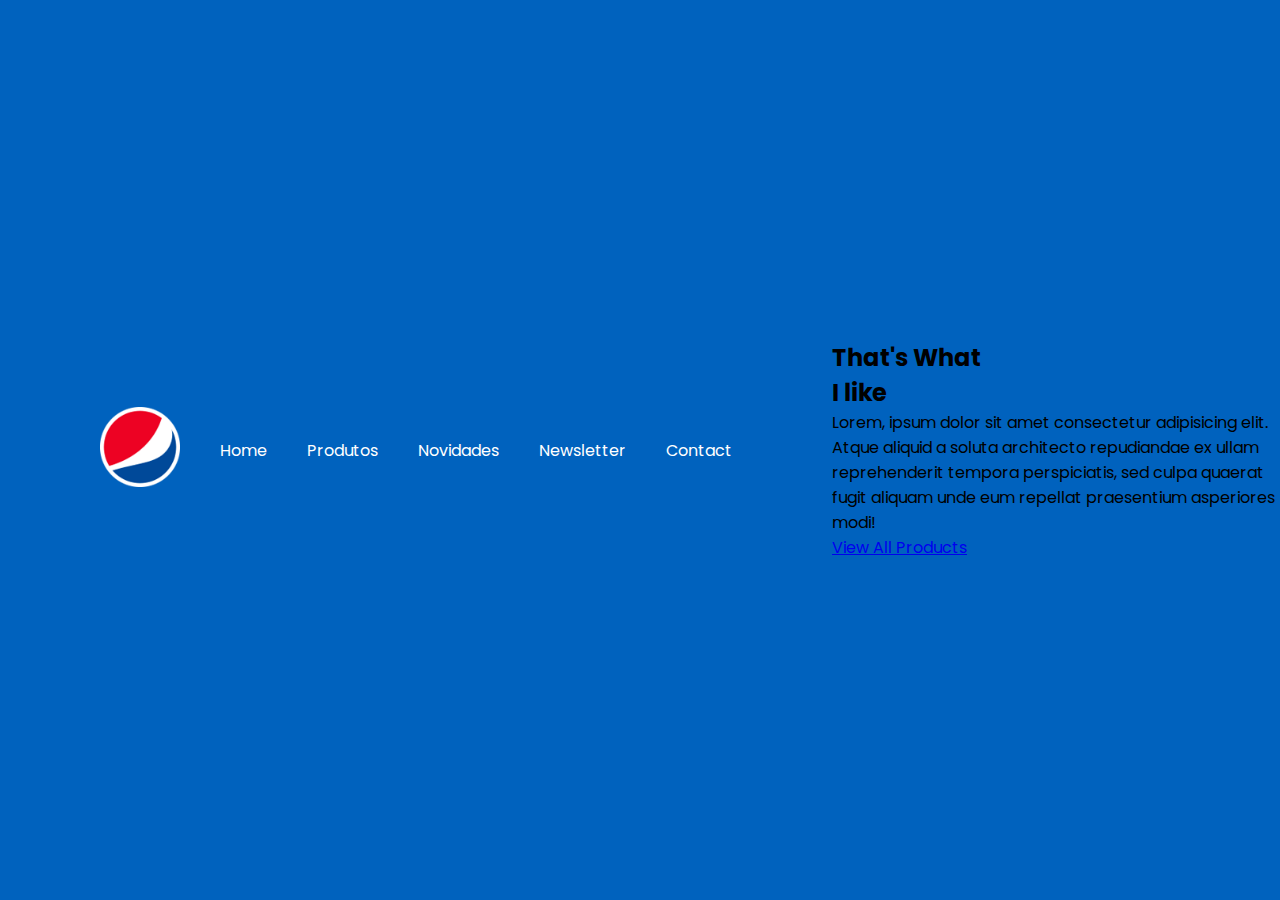
==== Landing page/index.html @ 7a20755a "imagens landing page" ====
<!DOCTYPE html>
<html lang="en">
<head>
    <meta charset="UTF-8">
    <link rel="stylesheet" href="style.css">
    <title>\Pepsi Website Landing Page</title>
</head>
<body>
    <section class="sec">
        <header>
            <a hhef="#"><img src="images/logo.png" class="logo"></a>
            <ul>
                <li><a href="#">Home</a></li>
                <li><a href="#">Produtos</a></li>
                <li><a href="#">Novidades</a></li>
                <li><a href="#">Newsletter</a></li>
                <li><a href="#">Contact</a></li>
            </ul>            
        </header>
        <div class="content">
            <div class="textBox">
                <h2>That's What<br><span>I like</span></h2>
                <p>Lorem, ipsum dolor sit amet consectetur adipisicing elit. Atque aliquid a soluta architecto repudiandae ex ullam reprehenderit tempora perspiciatis, sed culpa quaerat fugit aliquam unde eum repellat praesentium asperiores modi!</p>
                <a href="#">View All Products</a>
            </div>

        </div>
    </section>
</body>
</html>
---- Landing page/style.css ----
@import url('https://fonts.googleapis.com/css2?family=Poppins:wght@100;200;300;400;500;600;700;800;900&display=swap');
*
{
    margin: 0;
    padding: 0;
    box-sizing: border-box;
    font-family: 'Poppins', sans-serif;
}
section
{
    position: relative;
    width: 100%;
    min-height:100vh;
    display: flex;
    justify-content:space-between;
    align-items: center;
    background: #0062be;
    transition: 0.5s;
}
header
{
    position: relative;
    top: 0;
    left: 0;
    width: 100%;
    padding: 20px 100px;
    display: flex;
    justify-content: space-between;
    align-items: center;
}
header .logo
{
    position: relative;
    max-width: 80px;
}
header ul
{
    position: relative;
    display: flex;
}
header ul li
{
    list-style: none;
}
header ul li a
{
    display: inline-block;
    color: #fff;
    font-weight: 400;
    margin-left: 40px;
    text-decoration: none;
}
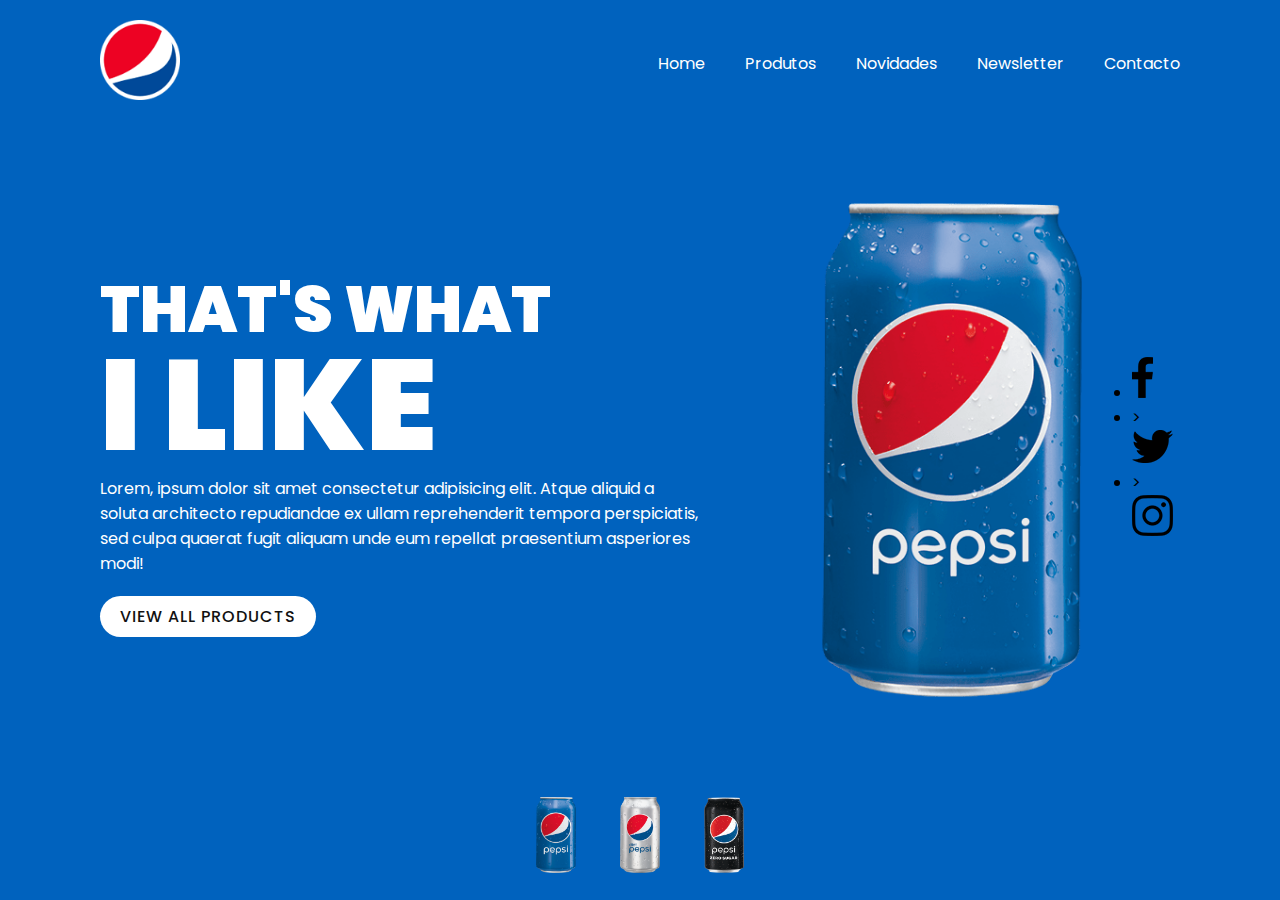
==== commit 5ef99a7b: "incluindo links" ====
--- a/Landing page/index.html
+++ b/Landing page/index.html
@@ -3,7 +3,7 @@
 <head>
     <meta charset="UTF-8">
     <link rel="stylesheet" href="style.css">
-    <title>\Pepsi Website Landing Page</title>
+    <title>Pepsi Website Landing Page</title>
 </head>
 <body>
     <section class="sec">
@@ -14,7 +14,7 @@
                 <li><a href="#">Produtos</a></li>
                 <li><a href="#">Novidades</a></li>
                 <li><a href="#">Newsletter</a></li>
-                <li><a href="#">Contact</a></li>
+                <li><a href="#">Contacto</a></li>
             </ul>            
         </header>
         <div class="content">
@@ -23,8 +23,20 @@
                 <p>Lorem, ipsum dolor sit amet consectetur adipisicing elit. Atque aliquid a soluta architecto repudiandae ex ullam reprehenderit tempora perspiciatis, sed culpa quaerat fugit aliquam unde eum repellat praesentium asperiores modi!</p>
                 <a href="#">View All Products</a>
             </div>
-
+            <div class="imgBox">
+                <img src="images/pepsi001.png">
+            </div>
         </div>
+        <ul class="thumb">
+            <li><img src="images/pepsi001.png"></li>
+            <li><img src="images/pepsi002.png"></li>
+            <li><img src="images/pepsi003.png"></li>
+        </ul>
+        <ul class="sci">
+            <li><a href="#"><img src="images/facebook.png"></a></li>
+            <li>><a href="#"><img src="images/twitter.png"></a></li>
+            <li>><a href="#"><img src="images/instagram.png"></a></li>
+        </ul>
     </section>
 </body>
 </html>--- a/Landing page/style.css
+++ b/Landing page/style.css
@@ -11,15 +11,16 @@
     position: relative;
     width: 100%;
     min-height:100vh;
+    padding: 100px;
     display: flex;
-    justify-content:space-between;
+    justify-content: space-between;
     align-items: center;
     background: #0062be;
     transition: 0.5s;
 }
 header
 {
-    position: relative;
+    position: absolute;
     top: 0;
     left: 0;
     width: 100%;
@@ -49,4 +50,82 @@
     font-weight: 400;
     margin-left: 40px;
     text-decoration: none;
+}
+.content
+{
+    position: relative;
+    width: 100%;
+    display: flex;
+    justify-content: space-between;
+    align-items: center;
+}
+.content .textBox
+{
+    position: relative;
+    max-width: 600px
+}
+.content .textBox h2
+{
+    color:#fff;
+    font-size: 4em;
+    line-height: 1.5em;
+    font-weight: 900;
+    text-transform: uppercase;
+}
+.content .textBox h2 span 
+{
+    font-size: 2em;
+}
+.content .textBox p 
+{
+    color: #fff;
+}
+.content .textBox a
+{
+    display: inline-block;
+    margin-top: 20px;
+    padding: 8px 20px;
+    background:#fff;
+    color: #111;
+    border-radius: 40px;
+    font-weight: 500;
+    letter-spacing: 1px;
+    text-decoration: none;
+    text-transform: uppercase;
+
+}
+.content .imgBox
+{
+    width: 600px;
+    display: flex;
+    padding-right: 50px;
+    justify-content: flex-end;
+
+}
+.content .imgBox img 
+{
+    max-width: 260px;
+}
+.thumb
+{
+    position: absolute;
+    left: 50%;
+    bottom: 20px;
+    transform: translateX(-50%);
+}
+.thumb li
+{
+    left-style: none;
+    display: inline-block;
+    margin: 0 20px;
+    cursor: pointer;
+    transition: 0.5s;
+}
+.thumb li:hover
+{
+    transform: translateY(-15px);
+}
+.thumb li img 
+{
+    max-width: 40px;
 }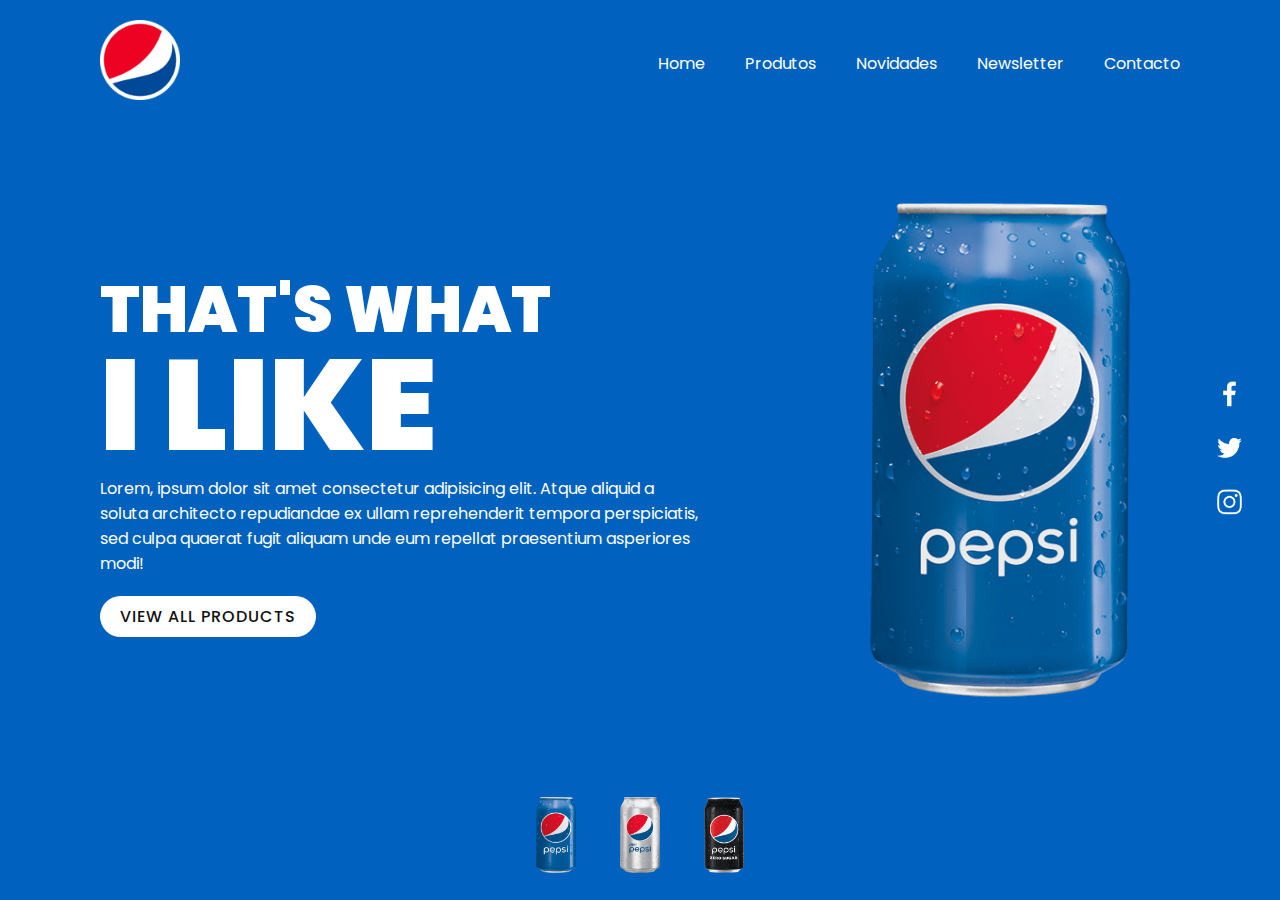
==== commit 0f74a524: "icones de redes socieais" ====
--- a/Landing page/index.html
+++ b/Landing page/index.html
@@ -34,8 +34,8 @@
         </ul>
         <ul class="sci">
             <li><a href="#"><img src="images/facebook.png"></a></li>
-            <li>><a href="#"><img src="images/twitter.png"></a></li>
-            <li>><a href="#"><img src="images/instagram.png"></a></li>
+            <li><a href="#"><img src="images/twitter.png"></a></li>
+            <li><a href="#"><img src="images/instagram.png"></a></li>
         </ul>
     </section>
 </body>
--- a/Landing page/style.css
+++ b/Landing page/style.css
@@ -128,4 +128,25 @@
 .thumb li img 
 {
     max-width: 40px;
+}
+.sci
+{
+    position: absolute;
+    top: 50%;
+    right: 30px;
+    transform: translateY(-50%);
+    display: flex;
+    justify-content: center;
+    align-items: center;
+    flex-direction: column;
+}
+.sci li{
+    list-style: none;
+}
+.sci li a{
+    display: inline-block;
+    filter: invert(1);
+    margin: 5px 0;
+    transform: scale(0.6);
+    
 }